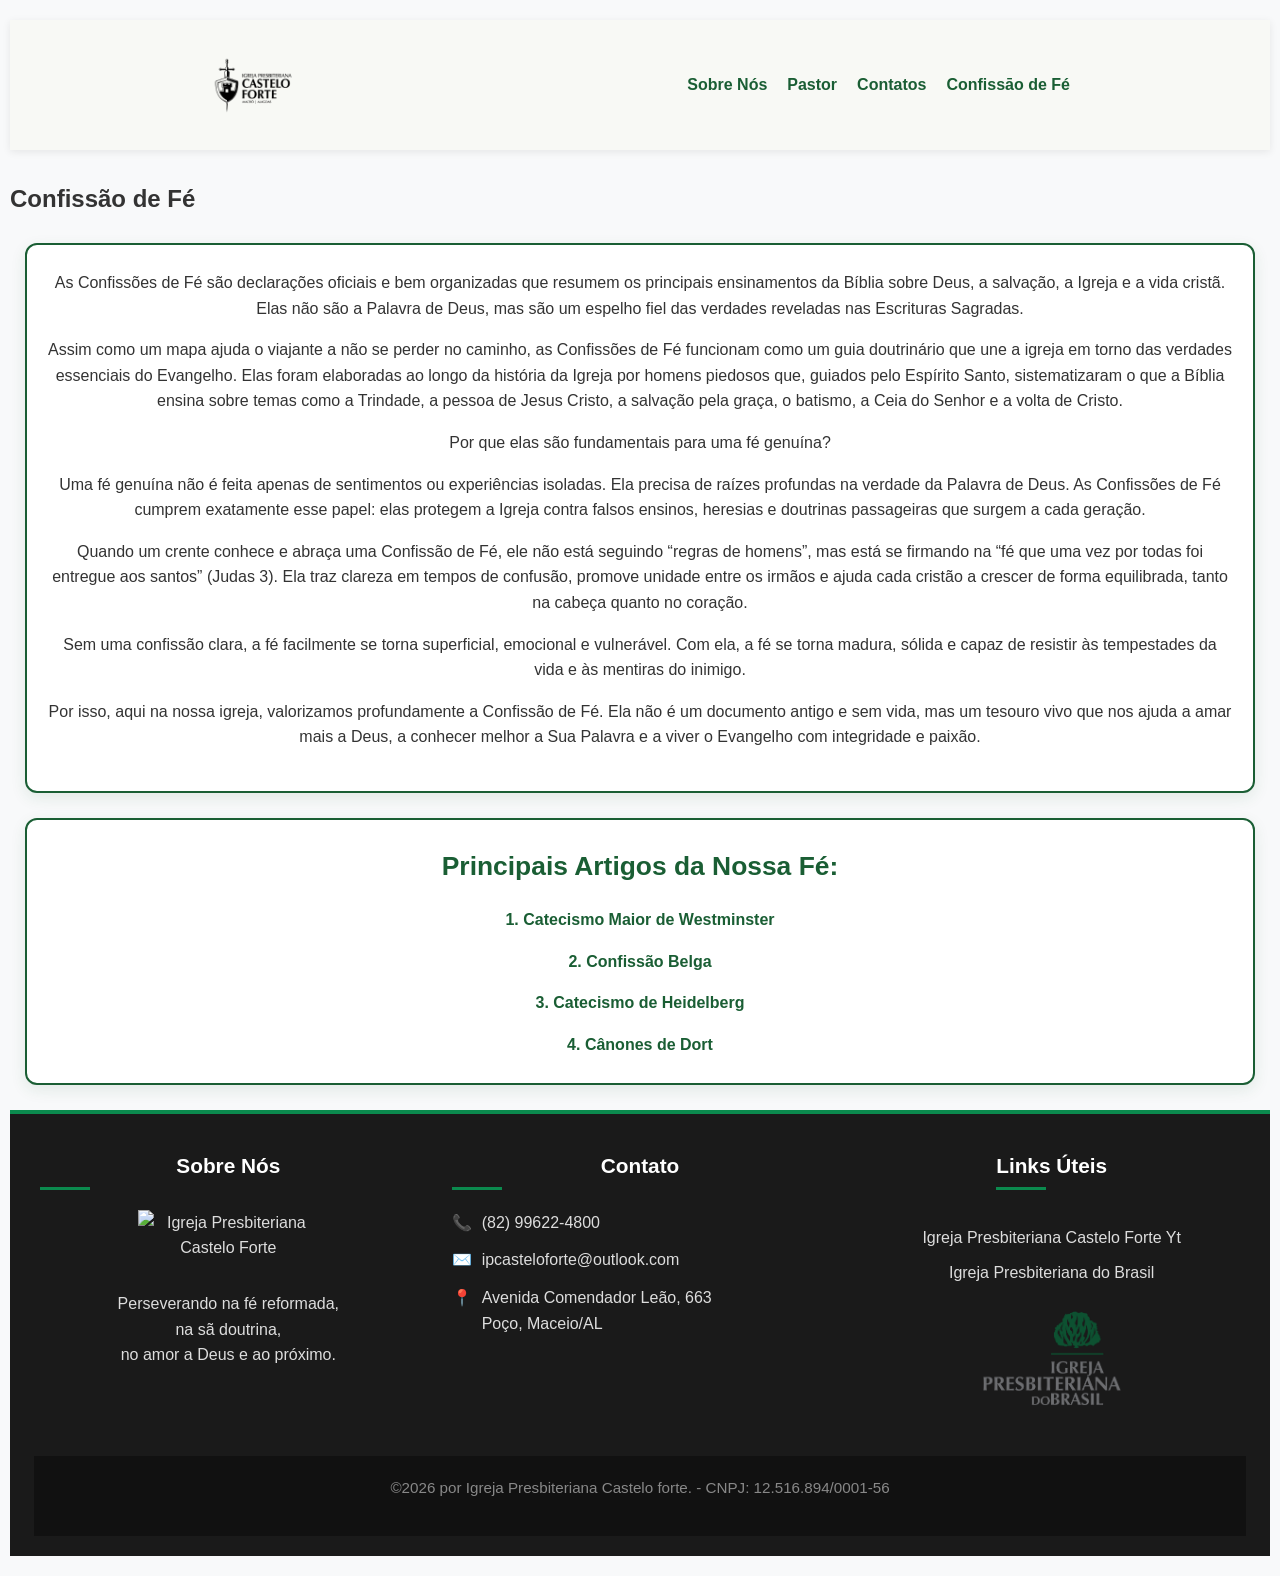
==== confissao-de-fe.html @ 8417c873 "feat: add 'confissao de fe' page (in progress) and prepare navbar link" ====
<!DOCTYPE html>
<html lang="pt-BR">
<head>
  <meta name="viewport" content="width=device-width, initial-scale=1.0">
    <meta charset="UTF-8">
    <meta name="keywords" content="Igreja Presbiteriana, Castelo Forte, Maceió, Reformada, Cultos">
    <link rel="icon" href="img/favicon.ico" type="image/x-icon">
    <link rel="stylesheet" href="style.css">
    <title>Igreja Presbiteriana Castelo Forte</title>
</head>
<body>
<header>
      <div class="header-content">
        <div class="header-left">
          <div class="logo-castelo">
            <img src="img/android-chrome-192x192-removebg-preview.png" alt="Logo Igreja Presbiteriana Castelo Forte">
          </div>
        </div>
        <nav>
            <ul>
                <li><a href="#sobre">Sobre Nós</a></li>
                <li><a href="#pastor">Pastor</a></li        >
                <li><a href="#contatos">Contatos</a></li>
                <li><a href="confissao-de-fe.html">Confissāo de Fé</a></li>
            </ul>
        </nav>
      </div>
    </header>

    <main>
        <section class="hero-confissao">
            <h1>Confissão de Fé</h1>
           
        </section>

        <section class="introducao">
            <div class="container">
                <p>As Confissões de Fé são declarações oficiais e bem organizadas que resumem os principais ensinamentos da Bíblia sobre Deus, a salvação, a Igreja e a vida cristã. Elas não são a Palavra de Deus, mas são um espelho fiel das verdades reveladas nas Escrituras Sagradas.</p>

                <p>Assim como um mapa ajuda o viajante a não se perder no caminho, as Confissões de Fé funcionam como um guia doutrinário que une a igreja em torno das verdades essenciais do Evangelho. Elas foram elaboradas ao longo da história da Igreja por homens piedosos que, guiados pelo Espírito Santo, sistematizaram o que a Bíblia ensina sobre temas como a Trindade, a pessoa de Jesus Cristo, a salvação pela graça, o batismo, a Ceia do Senhor e a volta de Cristo.</p>

                <p>Por que elas são fundamentais para uma fé genuína?</p>

                <p>Uma fé genuína não é feita apenas de sentimentos ou experiências isoladas. Ela precisa de raízes profundas na verdade da Palavra de Deus. As Confissões de Fé cumprem exatamente esse papel: elas protegem a Igreja contra falsos ensinos, heresias e doutrinas passageiras que surgem a cada geração.</p>

                <p>Quando um crente conhece e abraça uma Confissão de Fé, ele não está seguindo “regras de homens”, mas está se firmando na “fé que uma vez por todas foi entregue aos santos” (Judas 3). Ela traz clareza em tempos de confusão, promove unidade entre os irmãos e ajuda cada cristão a crescer de forma equilibrada, tanto na cabeça quanto no coração.</p>

                <p>Sem uma confissão clara, a fé facilmente se torna superficial, emocional e vulnerável. Com ela, a fé se torna madura, sólida e capaz de resistir às tempestades da vida e às mentiras do inimigo.</p>

                <p>Por isso, aqui na nossa igreja, valorizamos profundamente a Confissão de Fé. Ela não é um documento antigo e sem vida, mas um tesouro vivo que nos ajuda a amar mais a Deus, a conhecer melhor a Sua Palavra e a viver o Evangelho com integridade e paixão.</p>
            </div>
        </section>

        <section class="conteudo-confissao">
            <div class="container">
                <h2>Principais Artigos da Nossa Fé:</h2>
                
                <!-- Aqui você pode organizar por cards ou por seções colapsáveis -->
                <div class="artigos">
                    <article>
                        <a href="https://monergismo.com/textos/catecismos/catecismomaior_westminster.htm" target="_blank">1. Catecismo Maior de Westminster</a>
                    </article>

                    <article>
                        <a href="https://www.monergismo.com/textos/credos/confissao_belga.htm" target="_blank">2. Confissão Belga</a>
                    </article>

                    <article>
                        <a href="https://www.monergismo.com/textos/catecismos/catecismo_heidelberg.htm" target="_blank">3. Catecismo de Heidelberg</a>
                    </article>

                    <article>
                        <a href="https://www.monergismo.com/textos/credos/dort.htm" target="_blank">4. Cânones de Dort</a>
                    </article>
                </div>
            </div>
        </section>
    </main>

    <footer class="footer">
  <div class="footer-content">
    
    <!-- Coluna 1: Sobre Nós -->
    <div class="footer-column">
      <h3>Sobre Nós</h3>
      <div class="logo">
       <img src="https://encrypted-tbn0.gstatic.com/images?q=tbn:ANd9GcSwRqx40jWsMG5Y8hRZRA8o_DkkujBbJDVwRg&s"
         alt = "Igreja Presbiteriana Castelo Forte" width="180" >
         <p> Perseverando na fé reformada,<br> na sã doutrina, <br>no amor a Deus e ao próximo.</p>
        </div>
    </div>

    <!-- Coluna 2: Contato -->
     <section id="contatos">
    <div class="footer-column">
      <h3>Contato</h3>
      <ul class="contact-list">
        <li>
          <span>📞</span> 
          <a href="tel:+5582996224800">(82) 99622-4800</a>
        </li>
        <li>
          <span>✉️</span> 
          <a href="mailto:ipcasteloforte@outlook.com">ipcasteloforte@outlook.com</a>
        </li>
        <li>
          <span>📍</span> 
          Avenida Comendador Leão, 663<br>
          Poço, Maceio/AL
          
        </li>
      </ul>
    </div>
     </section>
    <!-- Coluna 3: Links Úteis -->
    <div class="footer-column">
        <div class="centerlog">
      <h3>Links Úteis</h3>
      <ul class="links-list">
        <li><a href="https://www.youtube.com/@IPCasteloForte" target="_blank">Igreja Presbiteriana Castelo Forte Yt </a></li>
        <li><a href="https://www.ipb.org.br/" target="_blank">Igreja Presbiteriana do Brasil</a></li>
        <!-- Adicione mais links aqui -->
      </ul>

      <!-- Logo IPB (como na imagem) -->
      <div class="ipb-logo">
        <img src= "img/Ipb_logo.png" alt="Igreja Presbiteriana do Brasil" width="140"   >
      </div>
    </div>
  </div>
</div>
  <!-- Barra inferior -->
  <div class="footer-bottom">
    <p>
      ©2026 por Igreja Presbiteriana Castelo forte. - CNPJ: 12.516.894/0001-56
    </p>
  </div>
</footer>

</body>
</html>
---- style.css ----
* {
    margin: 0;
    padding: 0;
    box-sizing: border-box;
} 
html {
    scroll-behavior: smooth;
    scroll-padding-top: 180px;
}

body {
    font-family: 'Segoe UI', Tahoma, Verdana, sans-serif;
    line-height: 1.6;
    color: #333;
    background-color: #f8f9fa;
    padding: 20px 10px;
}
.logo-castelo {
    width: clamp(55px, 7vw, 90px);
    height: auto;
    max-height: clamp(55px, 7vw, 90px);
}
.logo-castelo img {
    display: block;
    width: 100%;
    height: auto;
    background-color: #f8f9f5;
    mix-blend-mode: normal;
}

header {
    margin-bottom: 30px;
    background-color: #f8f9f5;  /* tom bem claro, quase branco */
    box-shadow: 0 2px 8px rgba(0, 0, 0, 0.08);
    position: sticky;           /* fica fixo no topo ao rolar */
    top: 0;
    z-index: 100;
}

.header-content {
    max-width: 900px;
    width: min(100%, 900px);
    margin: 0 auto;
    padding: 20px 20px;
    display: flex;
    align-items: center;
    justify-content: space-between;
    gap: 20px;
}

.header-left {
    display: flex;
    align-items: center;
}

@media (max-width: 768px) {
    .header-content {
        flex-direction: column;
        align-items: center;
        gap: 15px;
        padding: 15px 10px;
    }
    .header-left {
        justify-content: center;
    }
    nav ul {
        justify-content: center;
    }
}

nav ul {
    list-style: none;
    display: flex;
    gap: 20px;
    margin: 0;
  padding: 0;
  flex-wrap: wrap;
  justify-content: flex-end;    
}

nav a {
    text-decoration: none;
    color: #1a5e34;
    font-weight: bold;
}

nav a:hover {
    color: #0d3a1f;
}


.container {
    background-color: white;
    border: 2px solid #1a5e34;
    border-radius: 12px;
    margin: 25px 15px;
    padding: 25px 20px;
    box-shadow: 0 5px 15px rgba(26, 94, 52, 0.1);
}


h2 {
    text-align: center;
    color: #1a5e34;
    margin-bottom: 20px;
    font-size: 1.65rem;
}

h3 {
    text-align: center;
    color: #1a5e34;
    margin-bottom: 18px;
    font-size: 1.55rem;
}


#sobre {
    max-width: 900px;
    margin: 0 auto 30px;
    padding: 0 15px;
}

#sobre p {
    margin-bottom: 16px;
    text-align: justify;
}
p {margin-bottom: 16px;
    text-align: center;}

#programacao ul.lista {
    list-style: none;
    text-align: center;
}

#programacao li {
    padding: 10px 0;
    border-bottom: 1px solid #eee;
    font-size: 1.05rem;
}

#programacao li:last-child {
    border-bottom: none;
}

.mes-container {
    background-color: white;
    border: 2px solid #1a5e34;
    border-radius: 12px;
    margin: 25px 15px;
    padding: 25px 20px;
    box-shadow: 0 5px 15px rgba(26, 94, 52, 0.1);
    text-align: center;
}

.mes-container h3 {
    margin-bottom: 20px;
    padding-bottom: 12px;
    border-bottom: 2px solid #1a5e34;
}

.mes-container ul.lista {
    list-style: none;
}

.mes-container li {
    padding: 12px 8px;
    border-bottom: 1px dashed #ddd;
    font-size: 1.05rem;
}

.mes-container li:last-child {
    border-bottom: none;
}

.pastor-container {
    text-align: center;
    background-color: white;
    border: 2px solid #1a5e34;
    border-radius: 12px;
    margin: 30px 15px;
    padding: 30px 20px;
    box-shadow: 0 5px 15px rgba(26, 94, 52, 0.12);
}

.pastor-container img {
    width: 220px;
    height: 220px;
    object-fit: cover;
    border-radius: 50%;
    border: 6px solid #1a5e34;
    box-shadow: 0 8px 20px rgba(26, 94, 52, 0.25);
    margin-bottom: 20px;
}

.instagram-link {
    display: inline-block;
    margin-top: 10px;
    color: #1a5e34;
    text-decoration: none;
    font-weight: 600;
    font-size: 1.05rem;
}

.instagram-link:hover {
    text-decoration: underline;
}

.section-container {
    background-color: white;
    border: 2px solid #1a5e34;
    border-radius: 12px;
    margin: 30px 15px;
    padding: 25px 20px;
    box-shadow: 0 5px 15px rgba(26, 94, 52, 0.1);
}

.section-container h2 {
    margin-bottom: 20px;
}

.conteudo-confissao .artigos {
    display: flex;
    flex-direction: column;
    align-items: center;
    gap: 1rem;
}

.conteudo-confissao .artigos article a {
    text-align: center;
    display: inline-block;
    color: #1a5e34;
    font-weight: 600;
    text-decoration: none;
}

.conteudo-confissao .artigos article a:hover {
    text-decoration: underline;
}

.video-wrapper {
    max-width: 600px;
    margin: 0 auto;
    border-radius: 8px;
    overflow: hidden;
    box-shadow: 0 4px 12px rgba(0, 0, 0, 0.1);
}

.video-wrapper iframe {
    width: 100%;
    aspect-ratio: 16/9;
    border: none;
    display: block;
}

.map-wrapper {
    max-width: 100%;
    margin: 20px auto 0;
    border-radius: 8px;
    overflow: hidden;
    box-shadow: 0 4px 12px rgba(0, 0, 0, 0.1);
}

.map-wrapper iframe {
    width: 100%;
    height: 300px;
    display: block;
}

.footer {
    background-color: #1a1a1a;
    color: #ddd;
    padding: 35px 24px 20px;
    font-family: 'Arial', sans-serif;
    border-top: 4px solid #0b8a4e; /* verde que aparece na imagem */
}

.footer-content {
  max-width: 1200px;
  margin: 0 auto;
  display: grid;
  grid-template-columns: 1fr 1fr 1fr;   /* 3 colunas */
  gap: 35px;
}

.footer-column h3 {
    color: #ffffff;
    margin-bottom: 20px;
    font-size: 1.3rem;
    position: relative;
    padding-bottom: 8px;
}

.footer-column h3::after {
    content: '';
    position: absolute;
    left: 0;
    bottom: 0;
    width: 50px;
    height: 3px;
    background-color: #0b8a4e;
}
.logo {
    display: flex;
    flex-direction: column;     /* coloca um embaixo do outro */
    align-items: center;        /* centraliza horizontalmente */
    text-align: center;         /* centraliza o texto */
    gap: 15px;                  /* espaço entre logo e texto */
}

.ipb-logo img {
    width: 140px;
    max-width: 100%;
    height: auto;
    display: block;
    margin: 0 auto;
}

.centerlog{ 
display: flex;
flex-direction: column;
align-items: center;
text-align: center;
gap: 15px;
}

.logo img {
    margin-bottom: 15px;
}

.contact-list { 
    list-style: none;
    padding: 0;
}

.contact-list li {
    margin-bottom: 12px;
    display: flex;
    align-items: flex-start;
  gap: 10px;
}

.contact-list a {
    color: #ddd;
    text-decoration: none;
}

.contact-list a:hover {
    color: #0b8a4e;
}

.links-list {
    list-style: none;
    padding: 0;
}

.links-list li {
  margin-bottom: 10px;
}

.links-list a {
  color: #ddd;
  text-decoration: none;
}

.links-list a:hover {
  color: #0b8a4e;
}

.footer-bottom {
  background-color: #111;
  color: #888;
  text-align: center;
  padding: 20px 0;
  margin-top: 50px;
  font-size: 0.95rem;
}

/* Responsivo - no celular fica em uma coluna só */
@media (max-width: 768px) {
    .footer-content {
        grid-template-columns: 1fr;
        gap: 40px;
    }
    body {
        padding: 15px 8px;
    }
    header h1 {
        font-size: 1.9rem;
    }
    .mes-container,
    .container,
    .pastor-container,
    .section-container {
        margin: 20px 8px;
        padding: 20px 15px;
    }
    .pastor-container img {
        width: 190px;
        height: 190px;
    }
}
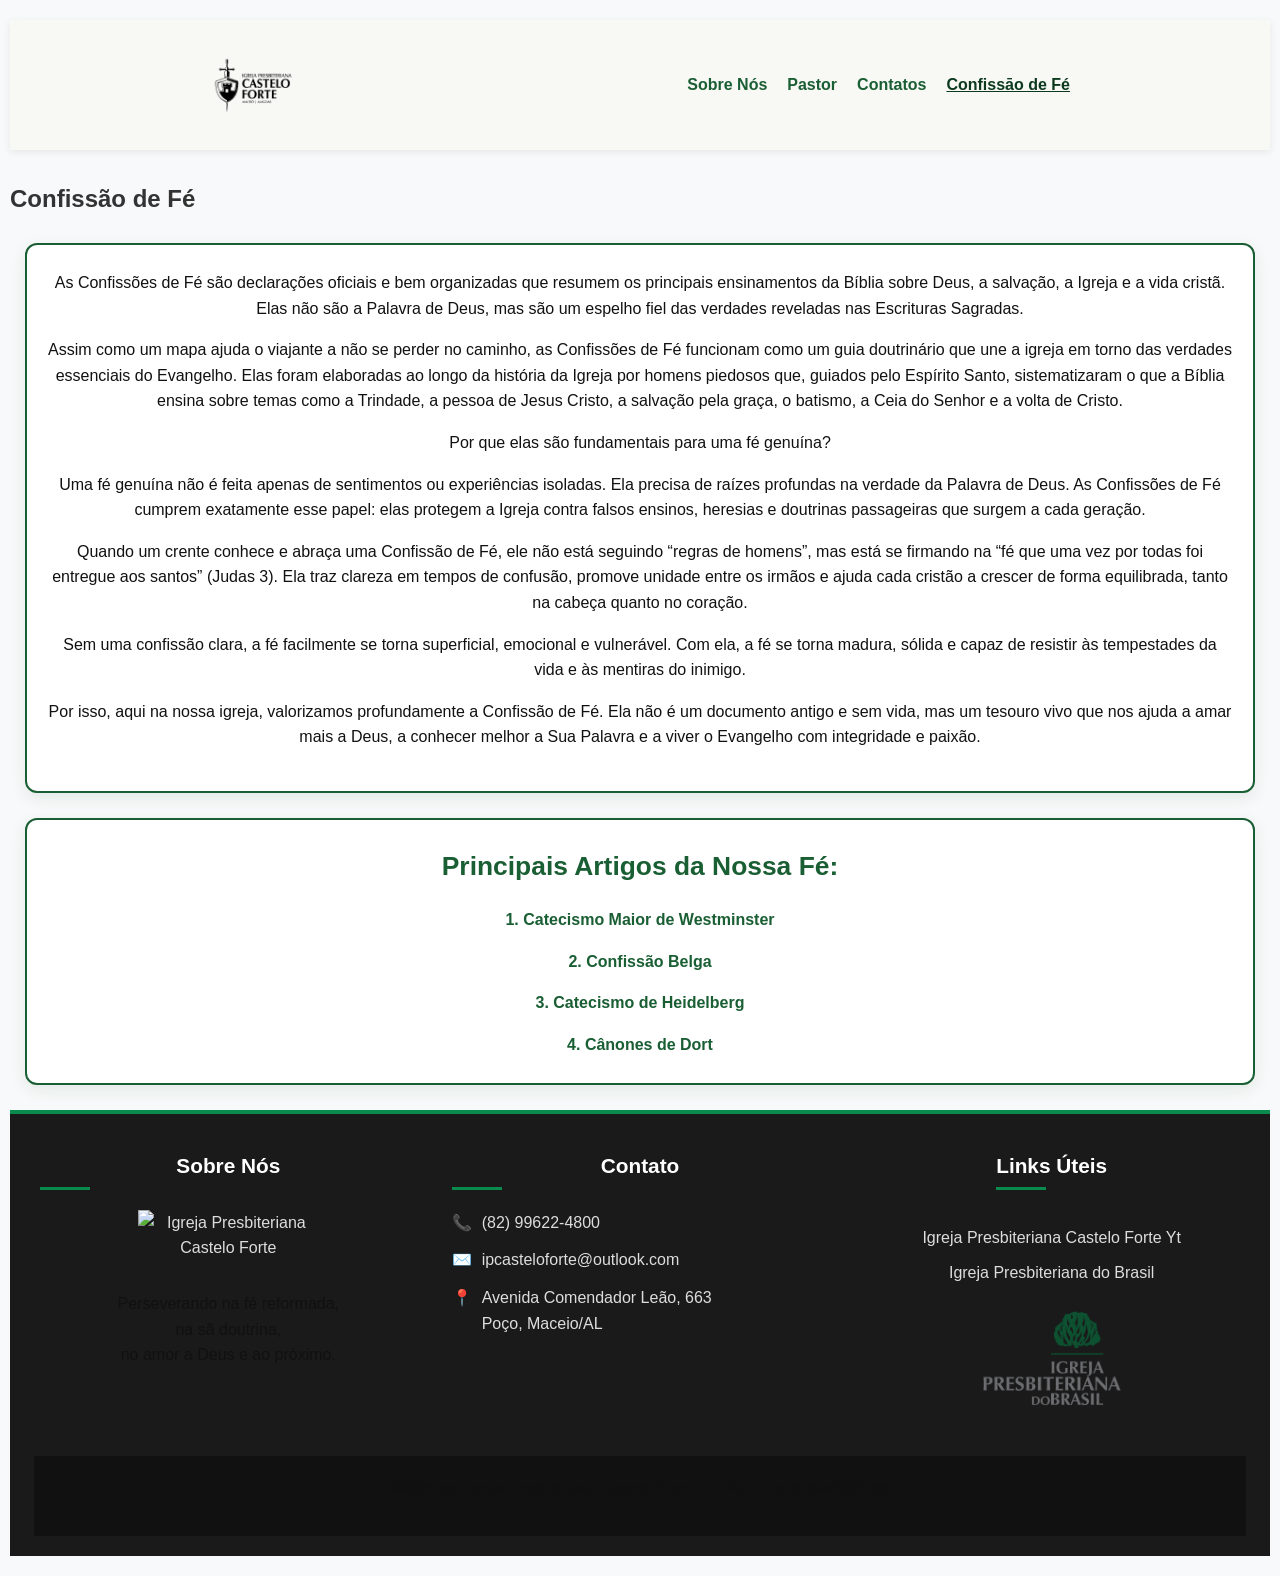
==== commit c8e8091c: "feat: display weekly schedule items in cards side by side" ====
--- a/confissao-de-fe.html
+++ b/confissao-de-fe.html
@@ -18,10 +18,10 @@
         </div>
         <nav>
             <ul>
-                <li><a href="#sobre">Sobre Nós</a></li>
-                <li><a href="#pastor">Pastor</a></li        >
-                <li><a href="#contatos">Contatos</a></li>
-                <li><a href="confissao-de-fe.html">Confissāo de Fé</a></li>
+                <li><a href="index.html#sobre">Sobre Nós</a></li>
+                <li><a href="index.html#pastor">Pastor</a></li>
+                <li><a href="index.html#contatos">Contatos</a></li>
+                <li class="active"><a href="confissao-de-fe.html">Confissāo de Fé</a></li>
             </ul>
         </nav>
       </div>
--- a/style.css
+++ b/style.css
@@ -88,6 +88,11 @@
     color: #0d3a1f;
 }
 
+nav li.active a {
+    color: #0d3a1f;
+    text-decoration: underline;
+}
+
 
 .container {
     background-color: white;
@@ -125,23 +130,34 @@
     text-align: justify;
 }
 p {margin-bottom: 16px;
-    text-align: center;}
-
-#programacao ul.lista {
-    list-style: none;
-    text-align: center;
-}
-
-#programacao li {
-    padding: 10px 0;
-    border-bottom: 1px solid #eee;
-    font-size: 1.05rem;
-}
-
-#programacao li:last-child {
-    border-bottom: none;
-}
-
+    text-align: center;
+color: #111;}
+
+.agenda{
+    text-align: center;
+    padding: 20px;
+}
+.agenda-cards {
+  display: flex;
+  justify-content: center;
+  gap: 20px;
+  margin-top: 20px;
+  flex-wrap: wrap; /* importante pra responsividade */
+}
+
+.card {
+  background-color: #f5f5f5;
+  border: 1px solid #1a5e34;
+  border-radius: 10px;
+  padding: 40px;
+  width: 250px;
+  box-shadow: 0 2px 6px rgba(0,0,0,0.1);
+}
+
+strong{
+    text-decoration: underline;
+    color: #1a5e34;
+}
 .mes-container {
     background-color: white;
     border: 2px solid #1a5e34;
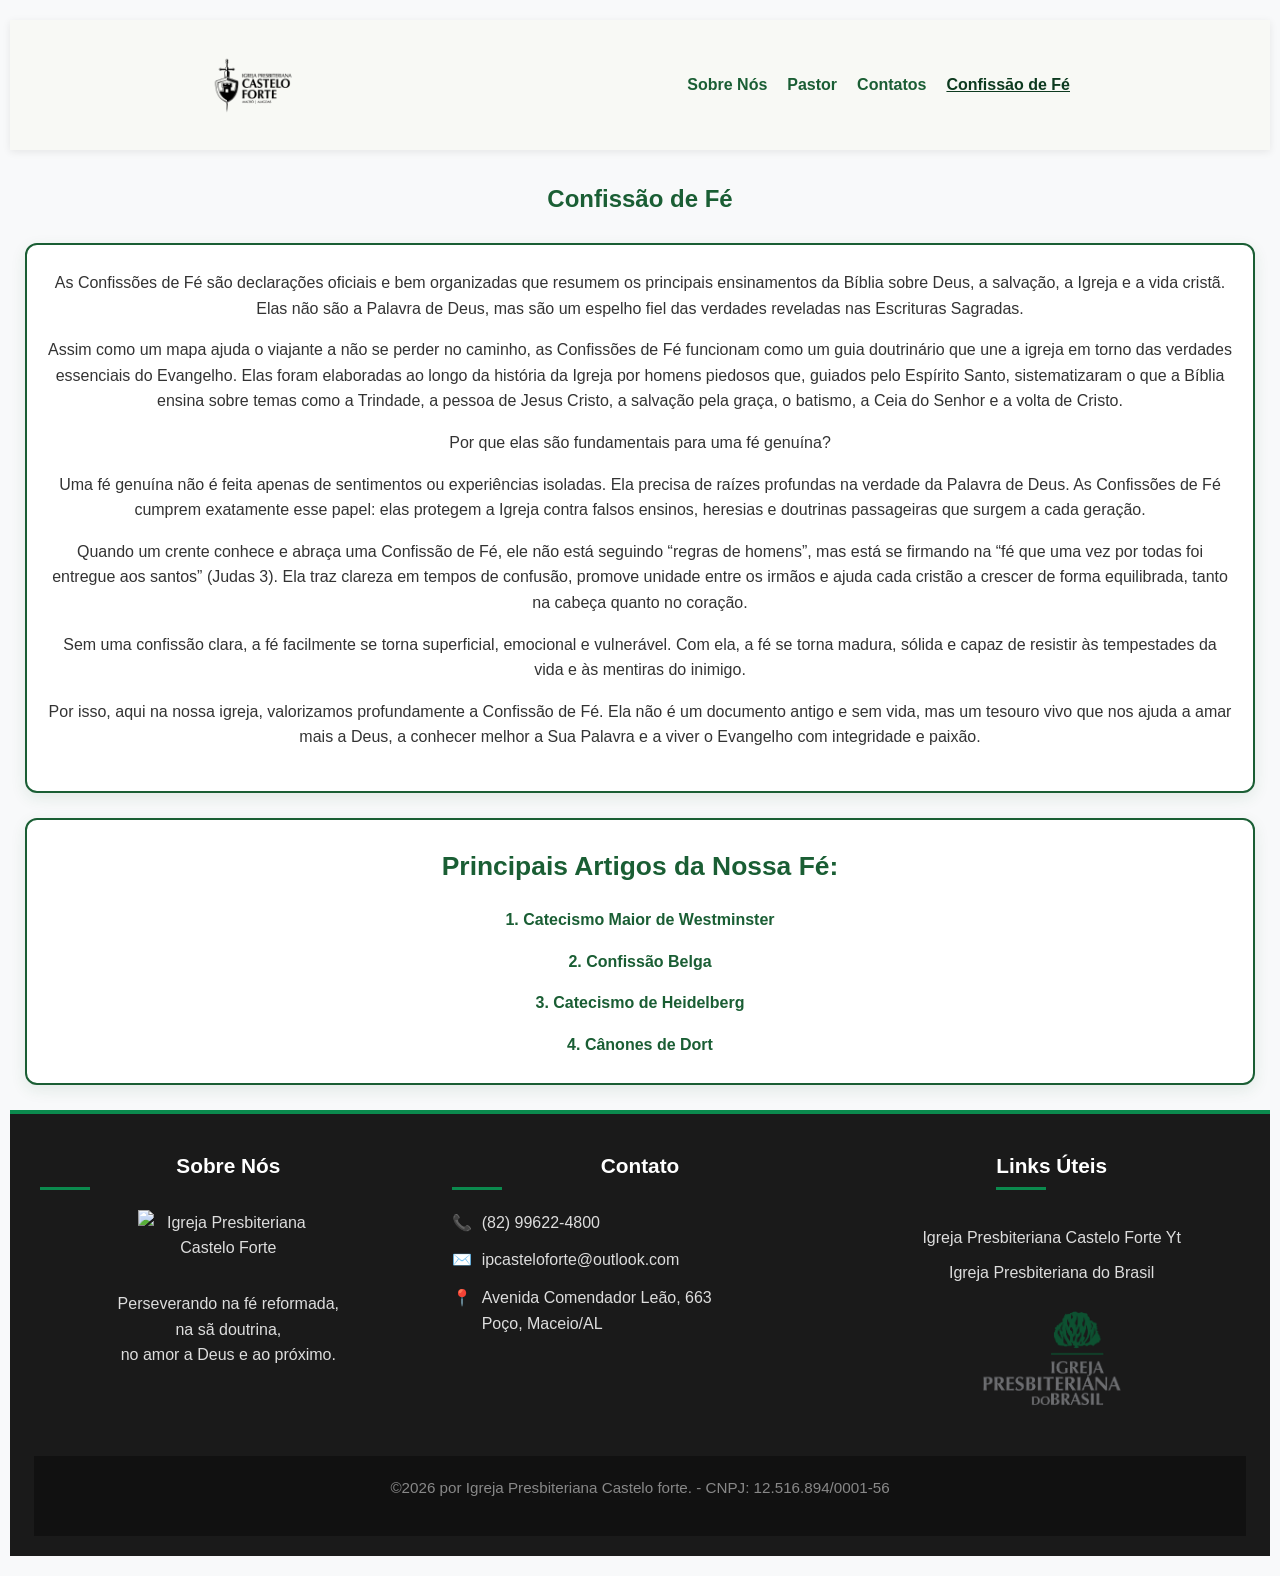
==== commit 61e519f8: "titulo no centro e verde" ====
--- a/confissao-de-fe.html
+++ b/confissao-de-fe.html
@@ -29,7 +29,8 @@
 
     <main>
         <section class="hero-confissao">
-            <h1>Confissão de Fé</h1>
+            <h1 style="text-align: center; color:#1a5e34
+            ">Confissão de Fé</h1>
            
         </section>
 
--- a/style.css
+++ b/style.css
@@ -2,7 +2,8 @@
     margin: 0;
     padding: 0;
     box-sizing: border-box;
-} 
+}
+
 html {
     scroll-behavior: smooth;
     scroll-padding-top: 180px;
@@ -30,9 +31,9 @@
 
 header {
     margin-bottom: 30px;
-    background-color: #f8f9f5;  /* tom bem claro, quase branco */
+    background-color: #f8f9f5;
     box-shadow: 0 2px 8px rgba(0, 0, 0, 0.08);
-    position: sticky;           /* fica fixo no topo ao rolar */
+    position: sticky;
     top: 0;
     z-index: 100;
 }
@@ -73,9 +74,9 @@
     display: flex;
     gap: 20px;
     margin: 0;
-  padding: 0;
-  flex-wrap: wrap;
-  justify-content: flex-end;    
+    padding: 0;
+    flex-wrap: wrap;
+    justify-content: flex-end;
 }
 
 nav a {
@@ -129,36 +130,37 @@
     margin-bottom: 16px;
     text-align: justify;
 }
-p {margin-bottom: 16px;
-    text-align: center;
-color: #111;}
-
-.agenda{
+p {
+    margin-bottom: 16px;
+    text-align: center;
+}
+
+.programacao {
     text-align: center;
     padding: 20px;
 }
-.agenda-cards {
-  display: flex;
-  justify-content: center;
-  gap: 20px;
-  margin-top: 20px;
-  flex-wrap: wrap; /* importante pra responsividade */
+
+.programacao-cards {
+    display: flex;
+    justify-content: center;
+    gap: 20px;
+    margin-top: 20px;
+    flex-wrap: wrap;
 }
 
 .card {
-  background-color: #f5f5f5;
-  border: 1px solid #1a5e34;
-  border-radius: 10px;
-  padding: 40px;
-  width: 250px;
-  box-shadow: 0 2px 6px rgba(0,0,0,0.1);
-}
-
-strong{
-    text-decoration: underline;
-    color: #1a5e34;
-}
-.mes-container {
+    background-color: #f5f5f5;
+    border: 1px solid #1a5e34;
+    border-radius: 10px;
+    padding: 40px;
+    width: 250px;
+    box-shadow: 0 2px 6px rgba(0, 0, 0, 0.1);
+}
+
+strong {
+    color: #1a5e34;
+}
+.culto-container {
     background-color: white;
     border: 2px solid #1a5e34;
     border-radius: 12px;
@@ -168,23 +170,23 @@
     text-align: center;
 }
 
-.mes-container h3 {
+.culto-container h3 {
     margin-bottom: 20px;
     padding-bottom: 12px;
     border-bottom: 2px solid #1a5e34;
 }
 
-.mes-container ul.lista {
+.culto-container ul.lista {
     list-style: none;
 }
 
-.mes-container li {
+.culto-container li {
     padding: 12px 8px;
     border-bottom: 1px dashed #ddd;
     font-size: 1.05rem;
 }
 
-.mes-container li:last-child {
+.culto-container li:last-child {
     border-bottom: none;
 }
 
@@ -253,6 +255,16 @@
     text-decoration: underline;
 }
 
+#localizacao {
+    background-color: white;
+    border: 2px solid #1a5e34;
+    border-radius: 12px;
+    margin: 30px 15px;
+    padding: 25px 20px;
+    box-shadow: 0 5px 15px rgba(26, 94, 52, 0.1);
+}
+
+
 .video-wrapper {
     max-width: 600px;
     margin: 0 auto;
@@ -291,11 +303,11 @@
 }
 
 .footer-content {
-  max-width: 1200px;
-  margin: 0 auto;
-  display: grid;
-  grid-template-columns: 1fr 1fr 1fr;   /* 3 colunas */
-  gap: 35px;
+    max-width: 1200px;
+    margin: 0 auto;
+    display: grid;
+    grid-template-columns: 1fr 1fr 1fr;
+    gap: 35px;
 }
 
 .footer-column h3 {
@@ -317,10 +329,10 @@
 }
 .logo {
     display: flex;
-    flex-direction: column;     /* coloca um embaixo do outro */
-    align-items: center;        /* centraliza horizontalmente */
-    text-align: center;         /* centraliza o texto */
-    gap: 15px;                  /* espaço entre logo e texto */
+    flex-direction: column;
+    align-items: center;
+    text-align: center;
+    gap: 15px;
 }
 
 .ipb-logo img {
@@ -331,19 +343,19 @@
     margin: 0 auto;
 }
 
-.centerlog{ 
-display: flex;
-flex-direction: column;
-align-items: center;
-text-align: center;
-gap: 15px;
+.centerlog {
+    display: flex;
+    flex-direction: column;
+    align-items: center;
+    text-align: center;
+    gap: 15px;
 }
 
 .logo img {
     margin-bottom: 15px;
 }
 
-.contact-list { 
+.contact-list {
     list-style: none;
     padding: 0;
 }
@@ -352,7 +364,7 @@
     margin-bottom: 12px;
     display: flex;
     align-items: flex-start;
-  gap: 10px;
+    gap: 10px;
 }
 
 .contact-list a {
@@ -370,39 +382,41 @@
 }
 
 .links-list li {
-  margin-bottom: 10px;
+    margin-bottom: 10px;
 }
 
 .links-list a {
-  color: #ddd;
-  text-decoration: none;
+    color: #ddd;
+    text-decoration: none;
 }
 
 .links-list a:hover {
-  color: #0b8a4e;
+    color: #0b8a4e;
 }
 
 .footer-bottom {
-  background-color: #111;
-  color: #888;
-  text-align: center;
-  padding: 20px 0;
-  margin-top: 50px;
-  font-size: 0.95rem;
-}
-
-/* Responsivo - no celular fica em uma coluna só */
+    background-color: #111;
+    color: #888;
+    text-align: center;
+    padding: 20px 0;
+    margin-top: 50px;
+    font-size: 0.95rem;
+}
+
 @media (max-width: 768px) {
     .footer-content {
         grid-template-columns: 1fr;
         gap: 40px;
     }
+
     body {
         padding: 15px 8px;
     }
+
     header h1 {
         font-size: 1.9rem;
     }
+
     .mes-container,
     .container,
     .pastor-container,
@@ -410,6 +424,7 @@
         margin: 20px 8px;
         padding: 20px 15px;
     }
+
     .pastor-container img {
         width: 190px;
         height: 190px;
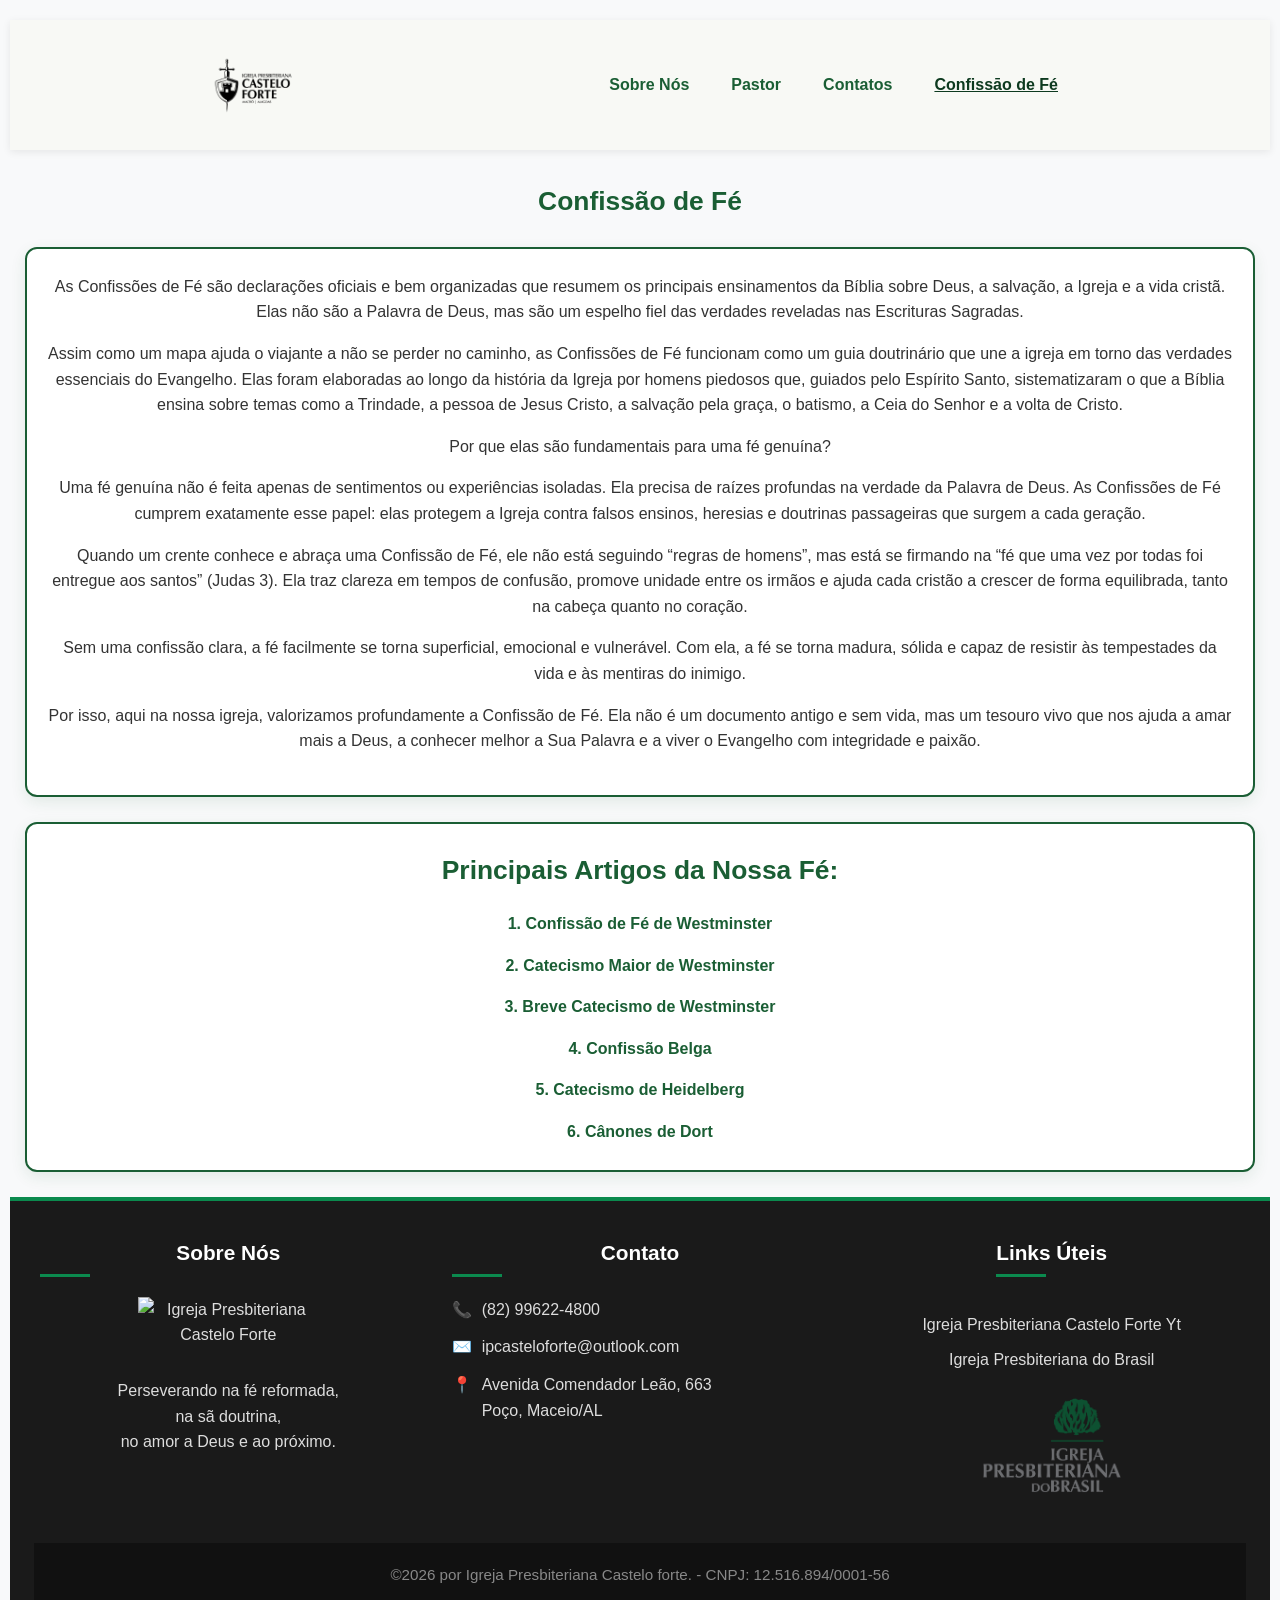
==== commit 4b566171: "add CFW and BCW in confissao de fe" ====
--- a/confissao-de-fe.html
+++ b/confissao-de-fe.html
@@ -58,20 +58,29 @@
                 
                 <!-- Aqui você pode organizar por cards ou por seções colapsáveis -->
                 <div class="artigos">
+                     <article>
+                        <a href="https://www.monergismo.com/textos/credos/cfw.htm" target="_blank">1. Confissão de Fé de Westminster</a>
+                    </article>
+                    
                     <article>
-                        <a href="https://monergismo.com/textos/catecismos/catecismomaior_westminster.htm" target="_blank">1. Catecismo Maior de Westminster</a>
+                        <a href="https://monergismo.com/textos/catecismos/catecismomaior_westminster.htm" target="_blank">2. Catecismo Maior de Westminster</a>
+                    </article>
+                    
+                  <article>
+                        <a href="https://www.ipb.org.br/content/Arquivos/Breve_Catecismo_de_Westminster.pdf" target="_blank">3. Breve Catecismo de Westminster</a>
+                    </article>
+
+
+                    <article>
+                        <a href="https://www.monergismo.com/textos/credos/confissao_belga.htm" target="_blank">4. Confissão Belga</a>
                     </article>
 
                     <article>
-                        <a href="https://www.monergismo.com/textos/credos/confissao_belga.htm" target="_blank">2. Confissão Belga</a>
+                        <a href="https://www.monergismo.com/textos/catecismos/catecismo_heidelberg.htm" target="_blank">5. Catecismo de Heidelberg</a>
                     </article>
 
                     <article>
-                        <a href="https://www.monergismo.com/textos/catecismos/catecismo_heidelberg.htm" target="_blank">3. Catecismo de Heidelberg</a>
-                    </article>
-
-                    <article>
-                        <a href="https://www.monergismo.com/textos/credos/dort.htm" target="_blank">4. Cânones de Dort</a>
+                        <a href="https://www.monergismo.com/textos/credos/dort.htm" target="_blank">6. Cânones de Dort</a>
                     </article>
                 </div>
             </div>
--- a/style.css
+++ b/style.css
@@ -40,58 +40,95 @@
 
 .header-content {
     max-width: 900px;
-    width: min(100%, 900px);
+    width: 100%;
     margin: 0 auto;
-    padding: 20px 20px;
+    padding: 20px;
     display: flex;
     align-items: center;
     justify-content: space-between;
     gap: 20px;
+    flex-wrap: wrap;
 }
 
 .header-left {
     display: flex;
     align-items: center;
+}
+
+nav {
+    width: auto;
+    min-width: 0;
+    overflow-x: auto;
+}
+
+nav ul {
+    list-style: none;
+    display: flex;
+    gap: 18px;
+    margin: 0;
+    padding: 0;
+    flex-wrap: nowrap;
+    justify-content: flex-end;
+    align-items: center;
+}
+
+nav li {
+    flex: 0 0 auto;
+}
+
+nav a {
+    text-decoration: none;
+    color: #1a5e34;
+    font-weight: bold;
+    display: inline-block;
+    padding: 8px 12px;
+    white-space: nowrap;
 }
 
 @media (max-width: 768px) {
     .header-content {
         flex-direction: column;
         align-items: center;
-        gap: 15px;
-        padding: 15px 10px;
+        gap: 12px;
+        padding: 10px 10px;
     }
     .header-left {
         justify-content: center;
     }
     nav ul {
         justify-content: center;
-    }
-}
-
-nav ul {
-    list-style: none;
-    display: flex;
-    gap: 20px;
-    margin: 0;
-    padding: 0;
-    flex-wrap: wrap;
-    justify-content: flex-end;
-}
-
-nav a {
-    text-decoration: none;
-    color: #1a5e34;
-    font-weight: bold;
-}
-
-nav a:hover {
-    color: #0d3a1f;
+        gap: 15px;
+    }
+}
+
+@media (max-width: 480px) {
+    nav ul {
+        flex-direction: row;
+        gap: 10px;
+        align-items: center;
+    }
+    nav li {
+        width: auto;
+        min-width: max-content;
+    }
+    nav a {
+        width: 100%;
+        text-align: center;
+        padding: 10px 0;
+        white-space: nowrap;
+    }
+    .header-left {
+        height: 20px;
+    }
 }
 
 nav li.active a {
     color: #0d3a1f;
     text-decoration: underline;
+}
+
+nav a:hover {
+    color: #0d3a1f;
 }
 
 
@@ -105,13 +142,18 @@
 }
 
 
+h1 {
+    text-align: center;
+    color: #1a5e34;
+    margin-bottom: 20px;
+    font-size: 1.65rem;
+}
 h2 {
     text-align: center;
     color: #1a5e34;
     margin-bottom: 20px;
     font-size: 1.65rem;
 }
-
 h3 {
     text-align: center;
     color: #1a5e34;
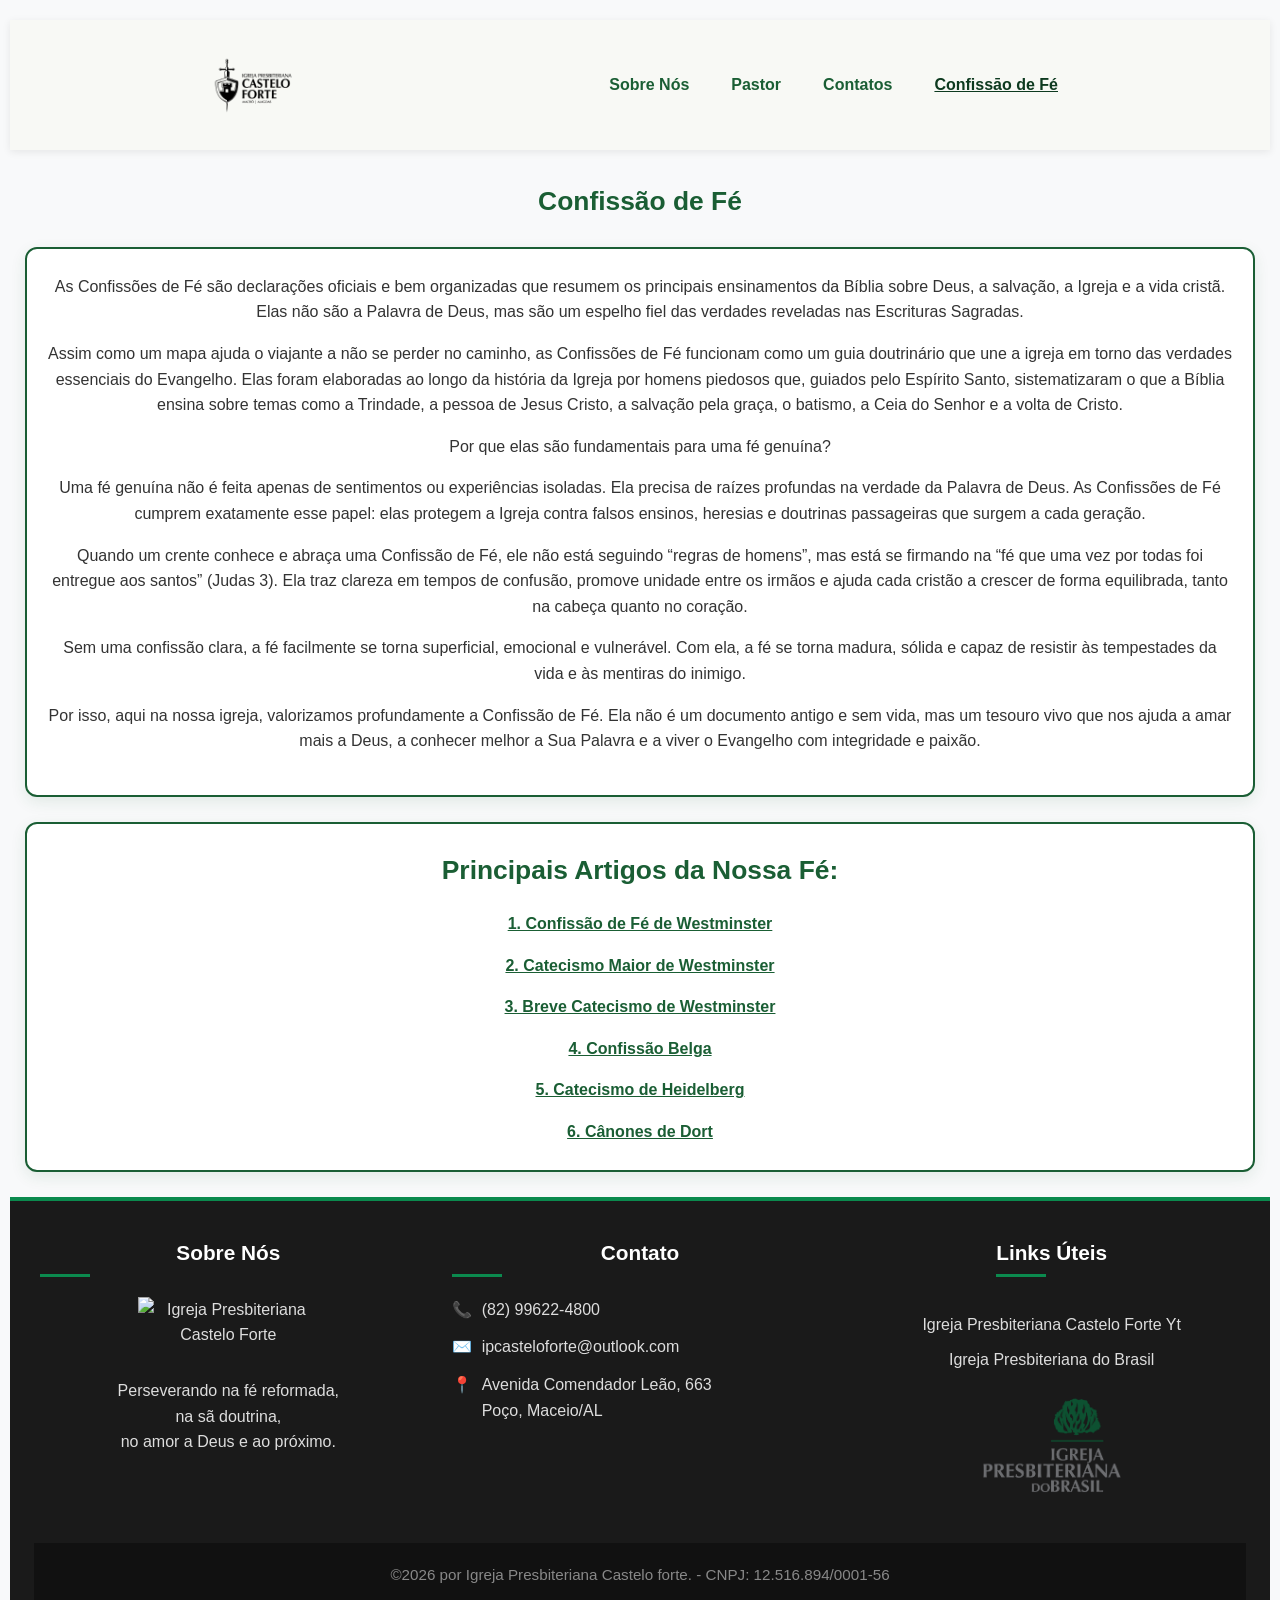
==== commit 56153172: "add text-decoration :underline; in article of confissao de fe" ====
--- a/confissao-de-fe.html
+++ b/confissao-de-fe.html
@@ -59,28 +59,28 @@
                 <!-- Aqui você pode organizar por cards ou por seções colapsáveis -->
                 <div class="artigos">
                      <article>
-                        <a href="https://www.monergismo.com/textos/credos/cfw.htm" target="_blank">1. Confissão de Fé de Westminster</a>
+                        <a href="https://www.monergismo.com/textos/credos/cfw.htm" target="_blank" style="text-decoration: underline;">1. Confissão de Fé de Westminster</a>
                     </article>
                     
                     <article>
-                        <a href="https://monergismo.com/textos/catecismos/catecismomaior_westminster.htm" target="_blank">2. Catecismo Maior de Westminster</a>
+                        <a href="https://monergismo.com/textos/catecismos/catecismomaior_westminster.htm" target="_blank" style="text-decoration: underline;">2. Catecismo Maior de Westminster</a>
                     </article>
                     
                   <article>
-                        <a href="https://www.ipb.org.br/content/Arquivos/Breve_Catecismo_de_Westminster.pdf" target="_blank">3. Breve Catecismo de Westminster</a>
+                        <a href="https://www.ipb.org.br/content/Arquivos/Breve_Catecismo_de_Westminster.pdf" target="_blank" style="text-decoration: underline;">3. Breve Catecismo de Westminster</a>
                     </article>
 
 
                     <article>
-                        <a href="https://www.monergismo.com/textos/credos/confissao_belga.htm" target="_blank">4. Confissão Belga</a>
+                        <a href="https://www.monergismo.com/textos/credos/confissao_belga.htm" target="_blank" style="text-decoration: underline;">4. Confissão Belga</a>
                     </article>
 
                     <article>
-                        <a href="https://www.monergismo.com/textos/catecismos/catecismo_heidelberg.htm" target="_blank">5. Catecismo de Heidelberg</a>
+                        <a href="https://www.monergismo.com/textos/catecismos/catecismo_heidelberg.htm" target="_blank" style="text-decoration: underline;">5. Catecismo de Heidelberg</a>
                     </article>
 
                     <article>
-                        <a href="https://www.monergismo.com/textos/credos/dort.htm" target="_blank">6. Cânones de Dort</a>
+                        <a href="https://www.monergismo.com/textos/credos/dort.htm" target="_blank" style="text-decoration: underline;">6. Cânones de Dort</a>
                     </article>
                 </div>
             </div>
